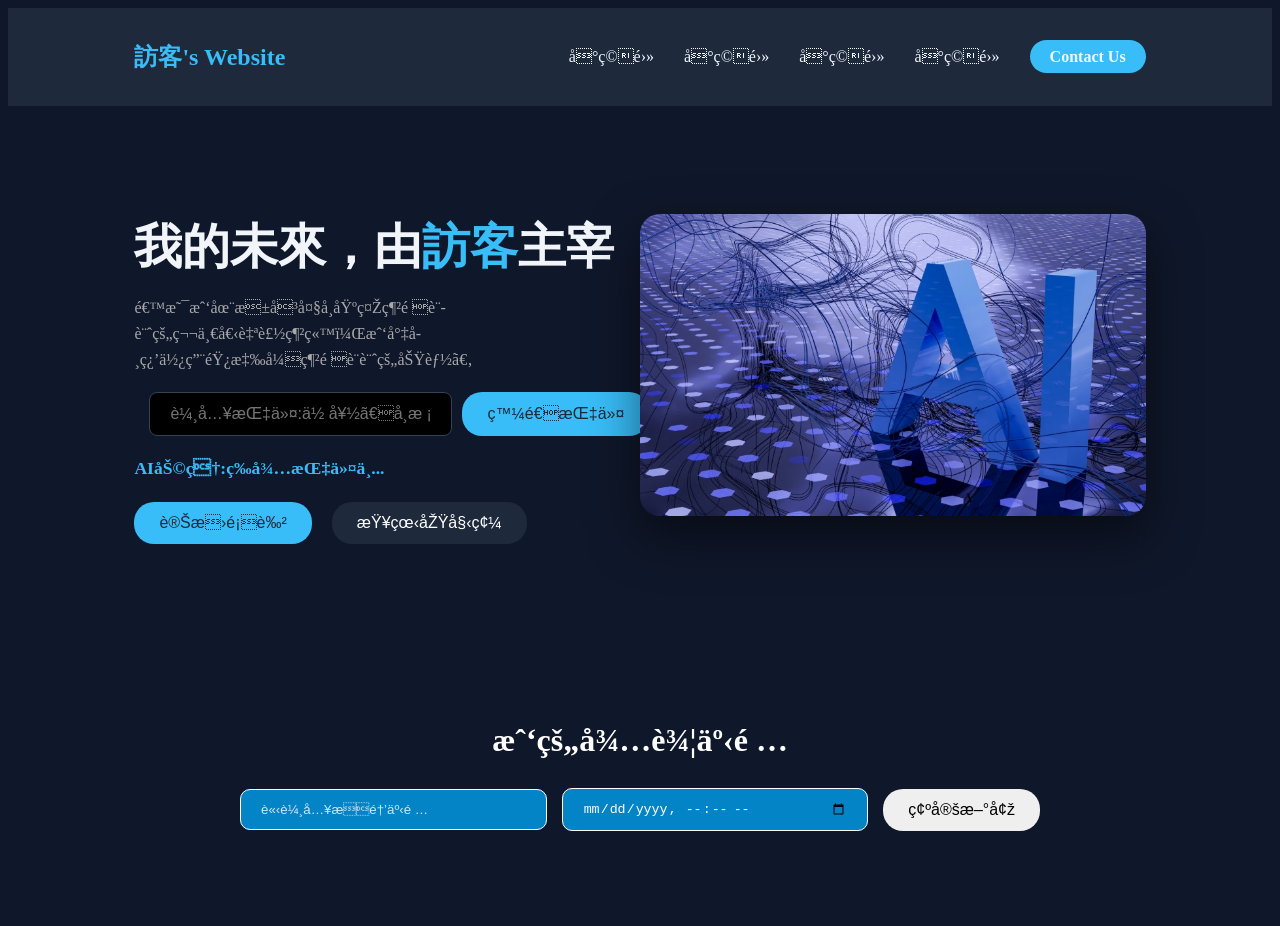
==== index.html @ 75d91174 "Add files via upload" ====
<!DOCTYPE html>
    <head>
        <title>響應式網頁設計佈局練習</title>
         <link rel="stylesheet" href="style.css">
    </head>
    <body>
        <nav class="navbar">
            <div class="logo" id="main-logo">11152225 吳培毓</div>
            <ul class="nav-link">
                <li><a href="https://www.tsmc.com/chinese">台積電</a></li>
                <li><a href="#">台積電</a></li>
                <li><a href="#">台積電</a></li>
                <li><a href="#">台積電</a></li>
                <li><a href="#" class="btn-chat">Contact Us</a></li>
            </ul>
        </nav>

        <header class="hero">
            <div class="hero-content">
                <h1 id="hero-title">我的未來，由<span class="highlight">Oliver</span>主宰</h1>
                <p>這是我在東吳大學基礎網頁設計的第一個自製網站，我將學習使用響應式網頁設計的功能。</p>
                
                <div class="chat-box">
                    <input type="'text" id="user-input" placeholder="輸入指令:你好、學校、功能、待辦事項...">
                    <button id="send-btn" class="btn-primary">發送指令</button> 
                </div>
                <p id="ai-response">AI助理:等待指令中...</p>
                
                <div class="hero-buttons">
                    <button class="btn-primary" onclick="changeColor()">變換顏色</button>
                    <button class="btn-secondary">查看原始碼</button>
                </div>
            </div>

            <div class="hero-image">
                <img src="AI.jpg.jpeg">
            </div>
        </header>
    <div class="todo-container">
        <h1>我的待辦事項</h1>

        <meta charset="UTF-8">
        <title>代辦事項實作</title>
        <script src="todo.js"></script>
        <link rel="stylesheet" href="todo.css">

        <div class="todo-input-group">
            <input type="text" id="todo-input" placeholder="請輸入提醒事項">
            <input type="datetime-local" id="todo-time">
            <button onclick="addTodo()">確定新增</button>
        </div>

        <ul id="todo-list"></ul>
    </div>


     <script src="java.js"></script>
     <script>(function(){if(!window.chatbase||window.chatbase("getState")!=="initialized"){window.chatbase=(...arguments)=>{if(!window.chatbase.q){window.chatbase.q=[]}window.chatbase.q.push(arguments)};window.chatbase=new Proxy(window.chatbase,{get(target,prop){if(prop==="q"){return target.q}return(...args)=>target(prop,...args)}})}const onLoad=function(){const script=document.createElement("script");script.src="https://www.chatbase.co/embed.min.js";script.id="abfLw0w9PgUUXwkrx2fI0";script.domain="www.chatbase.co";document.body.appendChild(script)};if(document.readyState==="complete"){onLoad()}else{window.addEventListener("load",onLoad)}})();
</script>

</html>
---- style.css ----
body {
    font-family: 'Noto Sans TC', 'sans-serif';
    line-height: 1.6;
    background-color: #0f172a;
    color: #f1f5f9;
}

.navbar{
    display: flex;
    justify-content: space-between;
    align-items: center;
    padding: 20px 10%;
    background-color: #1e293b;
    position: sticky;
    top: 0
}

.logo{
    font-size: 1.5rem;
    font-weight: bold;
    color: #38bdf8;
}

.nav-link{
    display: flex;
    list-style: none;
    gap: 30px;
}

.nav-link a {
    text-decoration: none;
    color: aliceblue;
    transition: 0.3s;
}

.nav-link a:hover{
    color: #38bdf8;
}

.btn-chat{
    background-color: #38bdf8;
    color: #0f172a;
    padding: 8px 20px;
    border-radius: 20px;
    font-weight: bold;
}

.hero{
    display: flex; 
    align-items: center;
    justify-content: space-between;
    padding: 80px 10%;
}

.hero-content{
    flex:1;
}

.hero-content h1{
    font-size: 3rem;
    margin-bottom: 20px;
    line-height: 1.2;
}

.highlight{
    color: aqua;
}

.hero-content p{
    font-size: 1rem;
    color: darkgray;
    margin-bottom: 20px;
    line-height: 1.6;
    max-width: 500px;
}

.hero-buttons{
    display: flex;
    gap: 20px; 
}

button{
    padding: 12px 25px;
    font-size: 1rem;
    border-radius: 20px;
    cursor: pointer;
    transition: 0.3s;
    border: none;
}

.btn-primary{
    background-color: #38bdf8;
    color: #1e293b;
}

.btn-secondary{
    background-color: #1e293b;
    color: white;
}
button:hover{opacity: 0.5;}

.hero-image{
    flex: 1;
    display:flex ;

}

.hero-image img{
    max-width: 100%;
    border-radius: 20px;
    box-shadow: 0 20px 50px rgba(0, 0, 0, 0.5);
}

.chat-box{
    display: flex;
    gap: 10px;
    margin: 15px;
    width: 100%;
    max-width: 500px;
}

#user-input{
    flex: 1;
    padding: 12px 20px;
    border-radius: 8px;
    border: 1px solid #334155;
    background-color: black;
    color: #f1f5f9;
    font-size: 1rem;
    outline: none;
    transition: 0.3s;
}

#user-input:focus{
    border-color: #38bdf8;
    box-shadow: 0 0 0 2px rgba(56,189,248,0.2);
}

#ai-response{
    font-size: 1.1rem;
    color: #38bdf8;
    font-weight: bold;
    min-width: 1.6rem;
}


@media (max-width:800px){
    .navbar{
        padding: 15px 5%;
    }
    
    .nav-link{
        display: none;
    }

    .hero{
        flex-direction: column;
        text-align: center;
        padding: 40px 5%;
    }

    .hero-content h1{
        font-size: 2rem;
    }

    .hero-buttons{
        justify-content: center;
    }

    .hero-image{
        margin-top: 40px;
    }
}

body{
    transition: background-color 0.5s, color 2s;
}

/*淺色主題*/
body.theme-light{
    background-color: #f8fafc;
    color: #0f172a;
}

body.theme-light .navbar {
    background-color: #e2e8f8;
}

body.theme-light .logo {
    color: #0284c7;
}

body.theme-light .nav-link a{
    color: #475569;
}

/*駭客主題*/
body.theme-matrix {
    background-color: #000000;
    color: #00ff00; /*矩陣綠*/
}

body.theme-matrix .navbar {
    background-color: #111111;
}

body.theme-matrix .logo, body.theme-matrix .highlight {
    color: #00ff00;
}

body.theme-matrix .nav-link a{
    color: #00aa00;
}

/*todolist*/
.todo-container {
    max-width: 800px;
    margin: 50px auto;
    padding: 20px;
    text-align: center;
    clear: both;
    color: white;
}

.todo-input-group{
    display: flex;
    gap: 15px;
    justify-content: center;
    align-items: center;
    margin-bottom: 25px;
    width: 100%;
    color: white;
}

.todo-input-group input {
    flex: 1; /* 讓它們均分剩餘空間 */
    margin: 0;
    border-radius: 10px; /* 圓角效果 */
    border: 1px solid;
    padding: 12px 20px;
    outline: none;
    color: white;
    background-color: #0284c7;
}

.todo-input-group input::placeholder {
    color: rgba(255, 255, 255, 0.8); /* 白色帶點透明度，比較好看 */
}


.todo-item {
    display: flex;
    justify-content: space-between;
    align-items: center;
    margin-top: 10px;
    padding: 10px;
    border: 1px solid #ddd;
    color: #000000;
    background-color: #f9f9f9;
}

.completed {
    text-decoration: line-through;
    color: #000000;
}
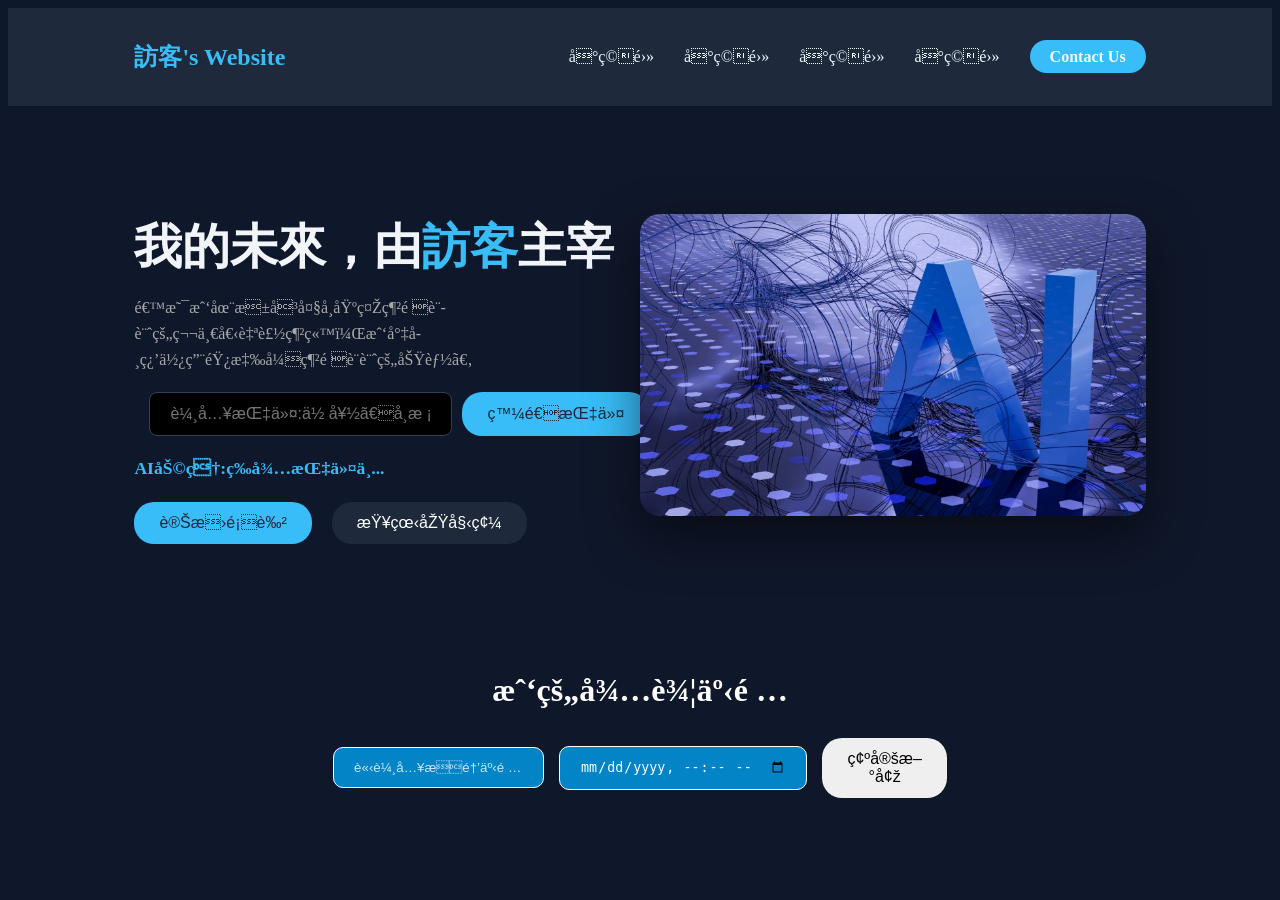
==== commit c446914e: "Add files via upload" ====
--- a/index.html
+++ b/index.html
@@ -21,7 +21,7 @@
                 <p>這是我在東吳大學基礎網頁設計的第一個自製網站，我將學習使用響應式網頁設計的功能。</p>
                 
                 <div class="chat-box">
-                    <input type="'text" id="user-input" placeholder="輸入指令:你好、學校、功能、待辦事項...">
+                    <input type="'text" id="user-input" placeholder="輸入指令:你好、學校、功能、幫我新增...">
                     <button id="send-btn" class="btn-primary">發送指令</button> 
                 </div>
                 <p id="ai-response">AI助理:等待指令中...</p>
--- a/style.css
+++ b/style.css
@@ -169,6 +169,9 @@
     }
 
     .hero-image{
+        max-width: 100%;
+        height: auto;
+        display: block;
         margin-top: 40px;
     }
 }
@@ -266,5 +269,3 @@
 }
 
 
-       
-
--- a/todo.css
+++ b/todo.css
@@ -0,0 +1,21 @@
+.todo-container {
+    max-width: 600px;
+    margin: auto;
+    padding: 20px;
+    text-align: center;
+}
+
+.todo-item {
+    display: flex;
+    justify-content: space-between;
+    align-items: center;
+    margin-top: 10px;
+    padding: 10px;
+    border: 1px solid #ddd;
+    background-color: #f9f9f9;
+}
+
+.completed {
+    text-decoration: line-through;
+    color: #ccc;
+}
